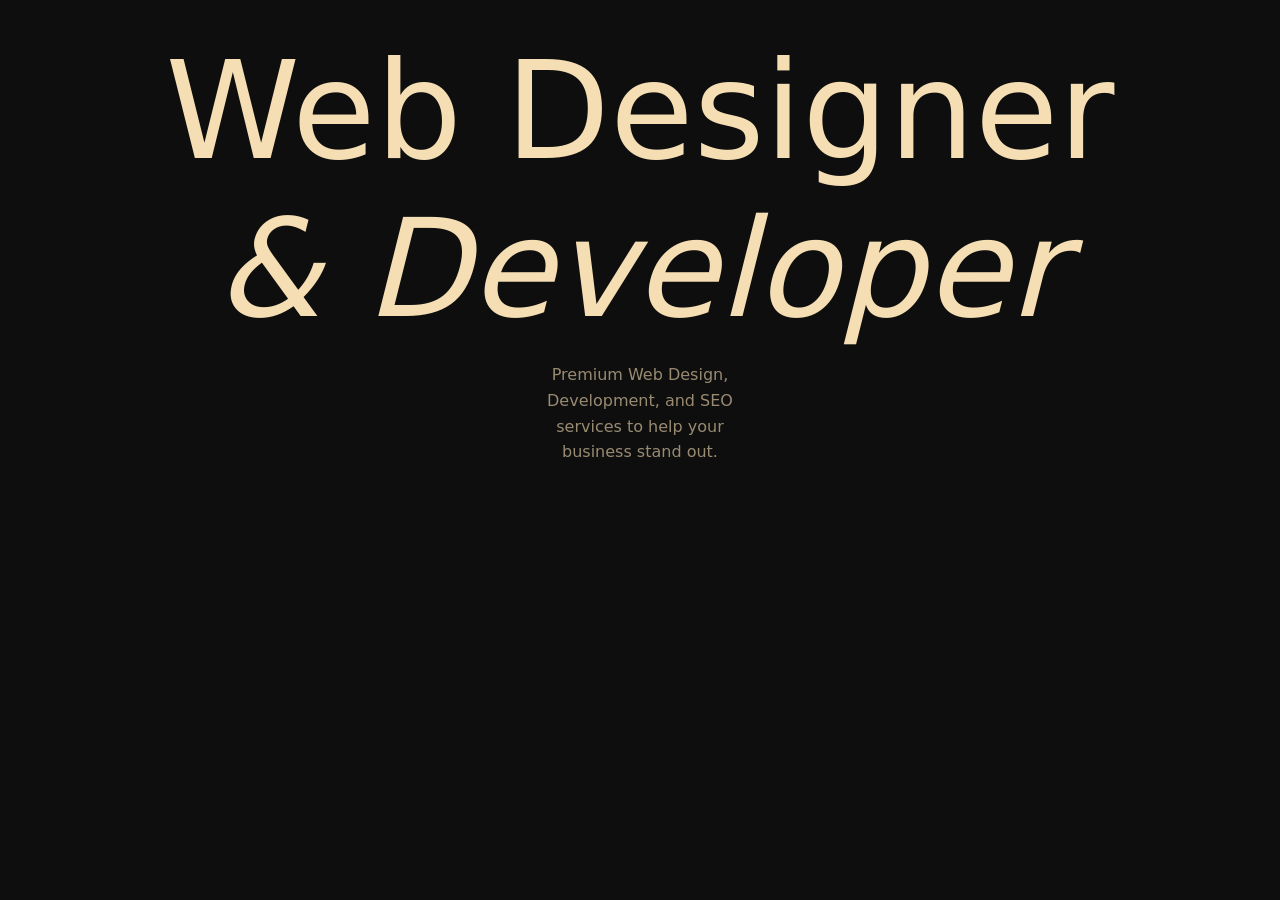
==== Day_9_Responsive_project/index.html @ 03722226 "section one completed" ====
<!DOCTYPE html>
<html lang="en">
<head>
    <meta charset="UTF-8">
    <meta name="viewport" content="width=device-width, initial-scale=1.0">
    <title>Document</title>
    <link rel="stylesheet" href="style.css">
</head>
<body>
    <main>
        <section class="view-1">
            <img src="/assets/hero.png" alt="">
            <h1>Web Designer
                <br>
                <i>& Developer</i>
            </h1>
            <p>
               Premium Web Design, Development, and SEO services to help your business stand out. 
            </p>
        </section>
    </main>
</body>
</html>
---- Day_9_Responsive_project/style.css ----
* {
  margin: 0;
  padding: 0;
  box-sizing: border-box;
}

html,
body {
  height: 100%;
  width: 100%;
  background-color: #0e0e0e;
  color: wheat;
}

html {
  font-family: system-ui, -apple-system, BlinkMacSystemFont, "Segoe UI", Roboto, Oxygen, Ubuntu, Cantarell, "Open Sans", "Helvetica Neue", sans-serif;
}

main {
  width: 100%;
}

.view-1 {
  display: flex;
  width: 100%;
  flex-direction: column;
  align-items: center;
  padding: 2rem 4rem;
}
.view-1 img {
  -o-object-fit: cover;
     object-fit: cover;
  width: 80%;
}
.view-1 h1 {
  font-size: 3.2rem;
  text-align: center;
  font-weight: 100;
}
.view-1 p {
  text-align: center;
  font-weight: 100;
  opacity: 0.6;
  width: 85%;
  line-height: 1.6;
  margin: 0.9rem 0;
}

@media (min-width: 1024px) {
  html {
    font-size: clamp(16px, 1vw, 20px);
  }
  .view-1 img {
    width: 28%;
  }
  .view-1 h1 {
    font-size: 8.5rem;
  }
  .view-1 p {
    width: 20%;
  }
}/*# sourceMappingURL=style.css.map */
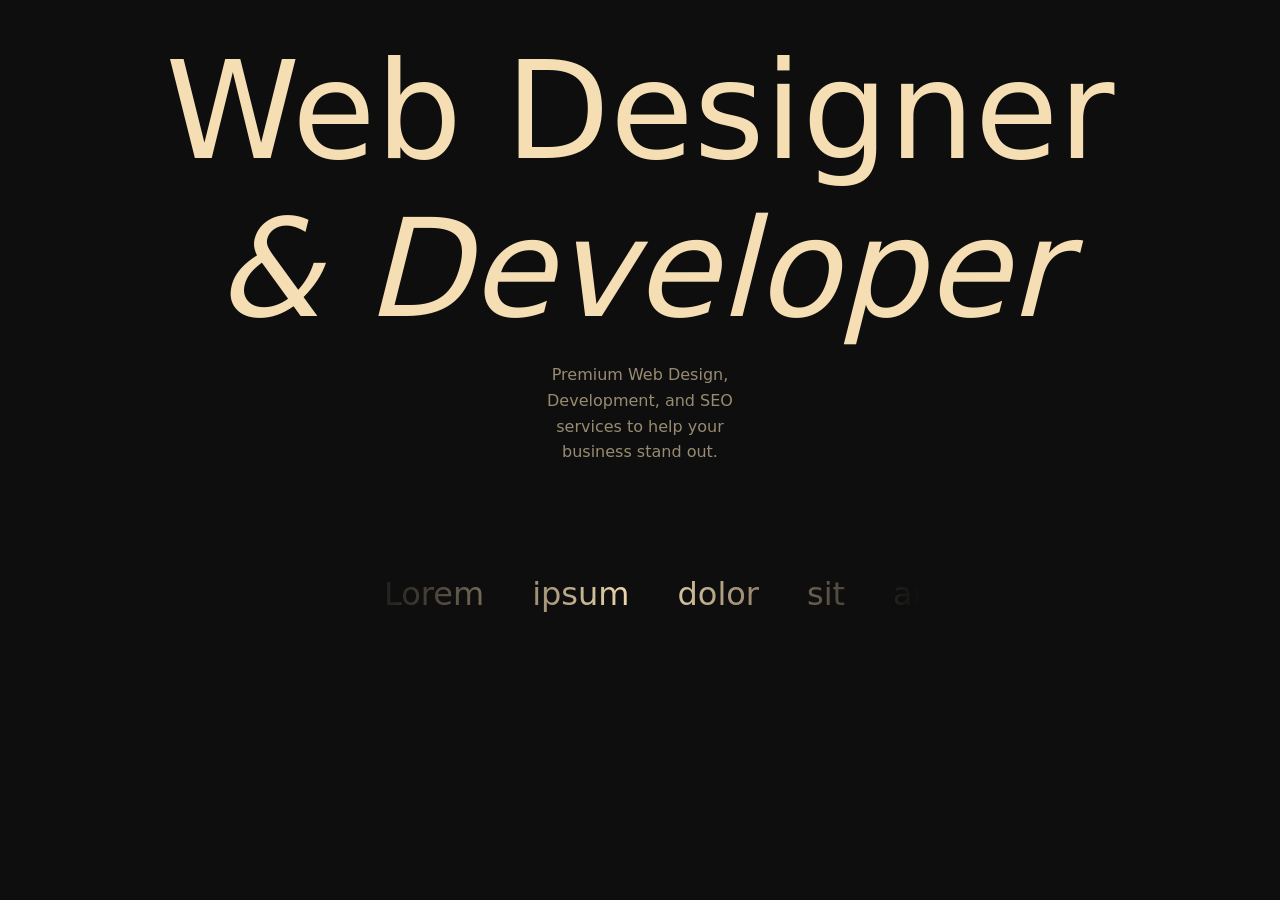
==== commit c307ec3a: "section two completed" ====
--- a/Day_9_Responsive_project/index.html
+++ b/Day_9_Responsive_project/index.html
@@ -1,11 +1,13 @@
 <!DOCTYPE html>
 <html lang="en">
+
 <head>
     <meta charset="UTF-8">
     <meta name="viewport" content="width=device-width, initial-scale=1.0">
     <title>Document</title>
     <link rel="stylesheet" href="style.css">
 </head>
+
 <body>
     <main>
         <section class="view-1">
@@ -15,9 +17,30 @@
                 <i>& Developer</i>
             </h1>
             <p>
-               Premium Web Design, Development, and SEO services to help your business stand out. 
+                Premium Web Design, Development, and SEO services to help your business stand out.
             </p>
+        </section>
+        <section class="view-2">
+            <div class="marquee">
+                <div class="text">
+                <p>Lorem</p>
+                <p>ipsum</p>
+                <p>dolor</p>
+                <p>sit</p>
+                <p>amet</p>
+                <p>consectetur</p>
+            </div>
+            <div class="text">
+                <p>Lorem</p>
+                <p>ipsum</p>
+                <p>dolor</p>
+                <p>sit</p>
+                <p>amet</p>
+                <p>consectetur</p>
+            </div>
+            </div>
         </section>
     </main>
 </body>
+
 </html>
--- a/Day_9_Responsive_project/style.css
+++ b/Day_9_Responsive_project/style.css
@@ -46,6 +46,59 @@
   margin: 0.9rem 0;
 }
 
+.view-2 {
+  width: 100%;
+  padding: 4rem 3rem;
+  display: flex;
+  justify-content: center;
+}
+.view-2 .marquee {
+  display: flex;
+  width: 100%;
+  overflow: hidden;
+  position: relative;
+}
+.view-2 .marquee::after {
+  content: "";
+  height: 100%;
+  width: 50%;
+  position: absolute;
+  top: 0;
+  left: 0;
+  background-image: linear-gradient(to right, #0e0e0e, transparent);
+  z-index: 1;
+  pointer-events: none;
+}
+.view-2 .marquee::before {
+  content: "";
+  height: 100%;
+  width: 50%;
+  position: absolute;
+  top: 0;
+  right: 0;
+  background-image: linear-gradient(to left, #0e0e0e, transparent);
+  z-index: 1;
+  pointer-events: none;
+}
+.view-2 .marquee .text {
+  display: flex;
+  gap: 3rem;
+  padding: 0 1.5rem;
+  animation: marquee 10s linear infinite both;
+}
+.view-2 .marquee .text p {
+  font-size: 2rem;
+  font-weight: 300;
+}
+
+@keyframes marquee {
+  0% {
+    transform: translateX(0);
+  }
+  100% {
+    transform: translateX(-100%);
+  }
+}
 @media (min-width: 1024px) {
   html {
     font-size: clamp(16px, 1vw, 20px);
@@ -59,4 +112,10 @@
   .view-1 p {
     width: 20%;
   }
+  .view-2 {
+    padding: 4rem 5rem;
+  }
+  .view-2 .marquee {
+    width: 50%;
+  }
 }/*# sourceMappingURL=style.css.map */
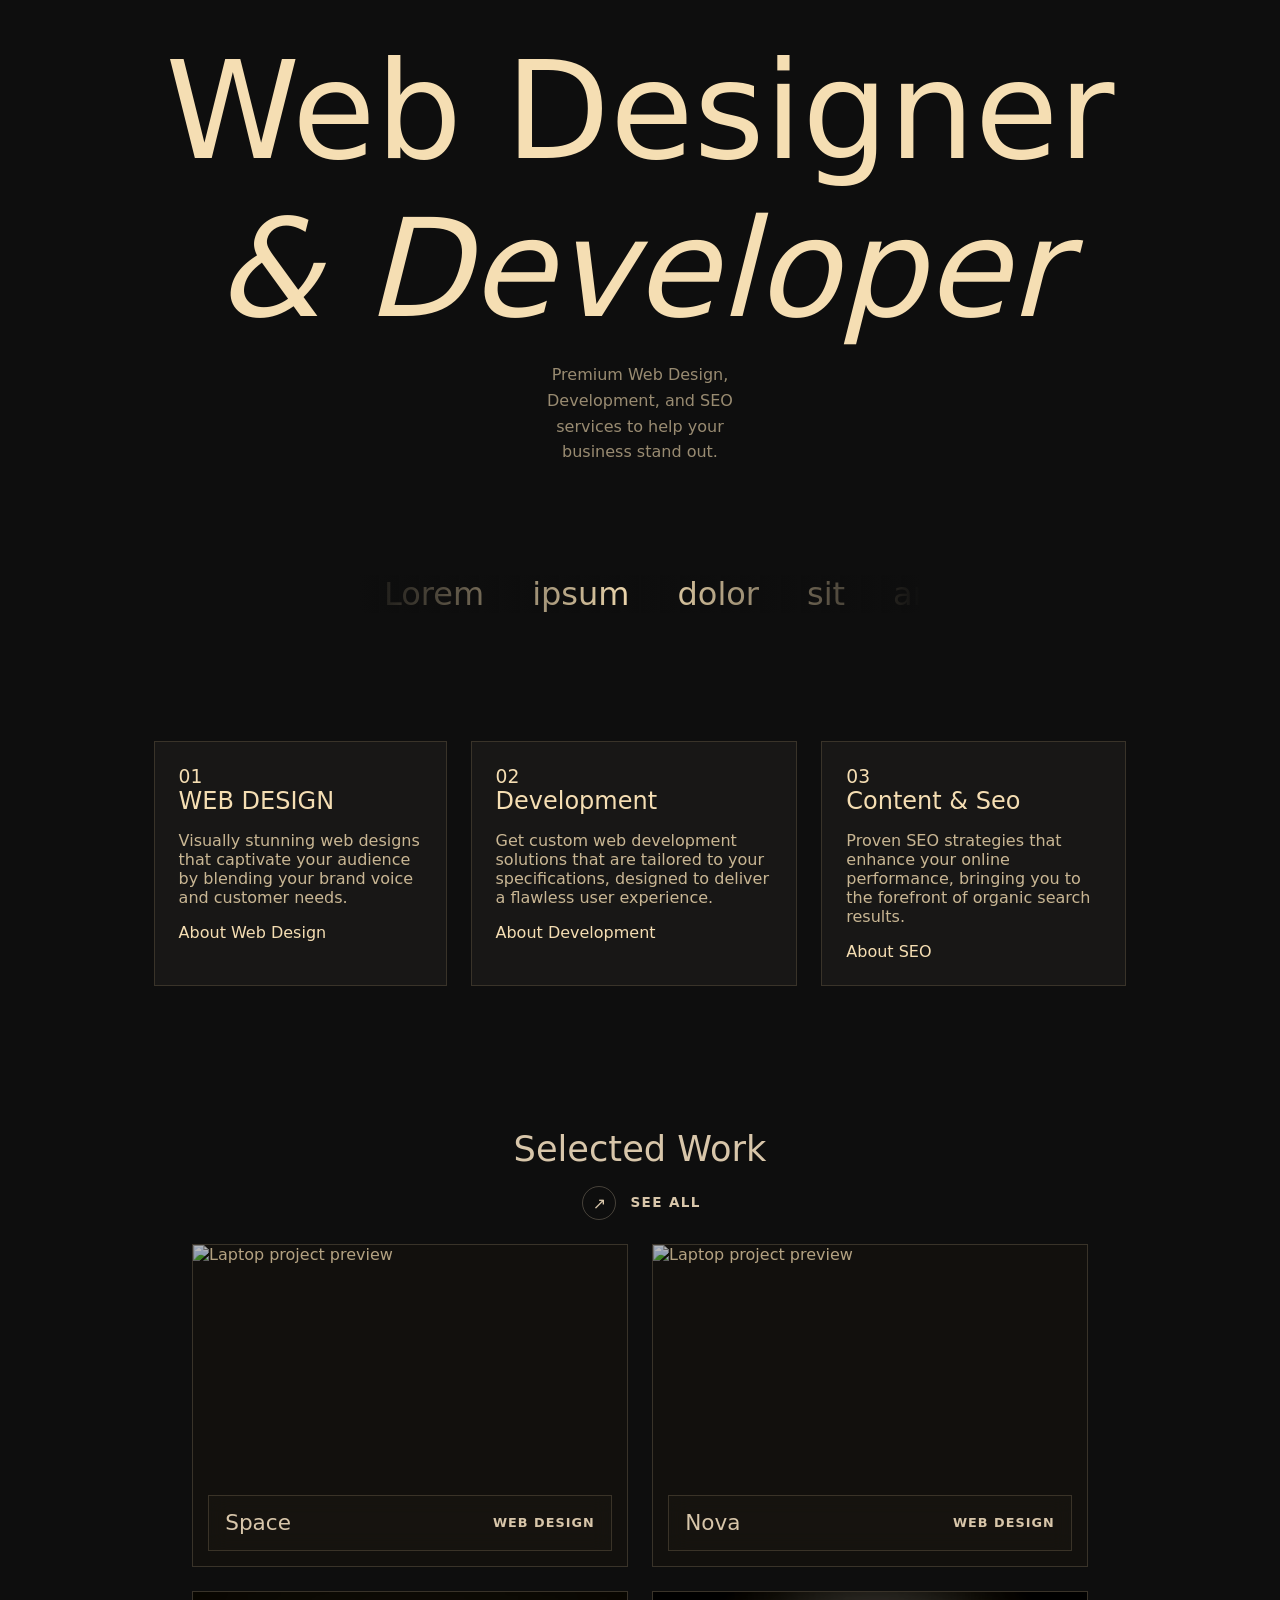
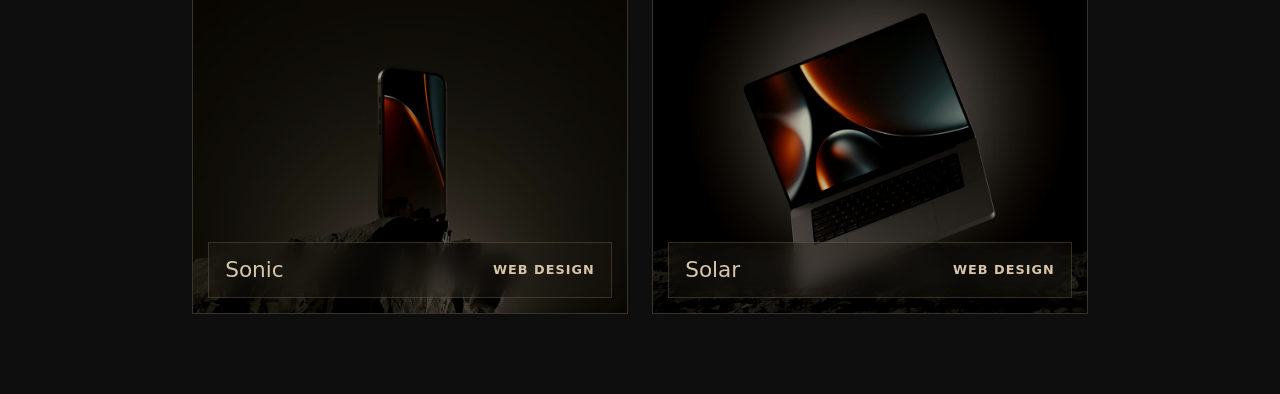
==== commit 352aa150: "about and work section completed" ====
--- a/Day_9_Responsive_project/index.html
+++ b/Day_9_Responsive_project/index.html
@@ -23,21 +23,86 @@
         <section class="view-2">
             <div class="marquee">
                 <div class="text">
-                <p>Lorem</p>
-                <p>ipsum</p>
-                <p>dolor</p>
-                <p>sit</p>
-                <p>amet</p>
-                <p>consectetur</p>
+                    <p>Lorem</p>
+                    <p>ipsum</p>
+                    <p>dolor</p>
+                    <p>sit</p>
+                    <p>amet</p>
+                    <p>consectetur</p>
+                </div>
+                <div class="text">
+                    <p>Lorem</p>
+                    <p>ipsum</p>
+                    <p>dolor</p>
+                    <p>sit</p>
+                    <p>amet</p>
+                    <p>consectetur</p>
+                </div>
             </div>
-            <div class="text">
-                <p>Lorem</p>
-                <p>ipsum</p>
-                <p>dolor</p>
-                <p>sit</p>
-                <p>amet</p>
-                <p>consectetur</p>
+        </section>
+        <section class="view-3">
+            <div class="about">
+                <div class="ab-01 ab">
+                    <h3>01</h3>
+                    <h2>WEB DESIGN</h2>
+                    <p>Visually stunning web designs that captivate your audience by blending your brand voice and
+                        customer needs.</p>
+                    <a href="#">About Web Design</a>
+                </div>
+                <div class="ab-02 ab">
+                    <h3>02</h3>
+                    <h2>Development</h2>
+                    <p>Get custom web development solutions that are tailored to your specifications, designed to
+                        deliver a flawless user experience.</p>
+                    <a href="#">About Development</a>
+                </div>
+                <div class="ab-03 ab">
+                    <h3>03</h3>
+                    <h2>Content & Seo</h2>
+                    <p>Proven SEO strategies that enhance your online performance, bringing you to the forefront of
+                        organic search results.</p>
+                    <a href="#">About SEO</a>
+                </div>
             </div>
+        </section>
+        <section class="view-4">
+            <div class="work">
+                <div class="w-01 w">
+                    <div class="card-image">
+                        <img src="/assets/space.png" alt="Laptop project preview">
+                    </div>
+                    <div class="card-content">
+                        <h2>Space</h2>
+                        <p>WEB DESIGN</p>
+                    </div>
+                </div>
+                <div class="w-02 w">
+                    <div class="card-image">
+                        <img src="/assets/nova.png" alt="Laptop project preview">
+                    </div>
+                    <div class="card-content">
+                        <h2>Nova</h2>
+                        <p>WEB DESIGN</p>
+                    </div>
+                </div>
+                <div class="w-03 w">
+                    <div class="card-image">
+                        <img src="assets/sonic.png" alt="Laptop project preview">
+                    </div>
+                    <div class="card-content">
+                        <h2>Sonic</h2>
+                        <p>WEB DESIGN</p>
+                    </div>
+                </div>
+                <div class="w-04 w">
+                    <div class="card-image">
+                        <img src="assets/solar.png" alt="Laptop project preview">
+                    </div>
+                    <div class="card-content">
+                        <h2>Solar</h2>
+                        <p>WEB DESIGN</p>
+                    </div>
+                </div>
             </div>
         </section>
     </main>
--- a/Day_9_Responsive_project/style.css
+++ b/Day_9_Responsive_project/style.css
@@ -1,3 +1,4 @@
+@charset "UTF-8";
 * {
   margin: 0;
   padding: 0;
@@ -48,7 +49,7 @@
 
 .view-2 {
   width: 100%;
-  padding: 4rem 3rem;
+  padding: 3rem 3rem;
   display: flex;
   justify-content: center;
 }
@@ -91,6 +92,134 @@
   font-weight: 300;
 }
 
+.view-3 {
+  width: 100%;
+  padding: 4rem 2rem;
+}
+.view-3 .about {
+  display: flex;
+  flex-direction: column;
+  gap: 1.5rem;
+}
+.view-3 .about .ab {
+  background-color: #181716;
+  padding: 1.5rem;
+  display: flex;
+  flex-direction: column;
+  border: 1px solid rgb(57, 51, 41);
+}
+.view-3 .about .ab h2 {
+  font-weight: 400;
+}
+.view-3 .about .ab h3 {
+  font-weight: 100;
+}
+.view-3 .about .ab p {
+  margin: 1rem 0;
+  font-weight: 100;
+  opacity: 0.8;
+}
+.view-3 .about .ab a {
+  text-decoration: none;
+  color: wheat;
+}
+
+.view-4 {
+  width: 100%;
+  padding: 5rem 0.5rem 4rem;
+  display: flex;
+  flex-direction: column;
+  align-items: center;
+}
+.view-4::before {
+  content: "Selected Work";
+  font-size: 2.2rem;
+  font-weight: 300;
+  line-height: 1.1;
+  color: #d8c6aa;
+  margin-bottom: 1.1rem;
+}
+.view-4 .work {
+  width: 100%;
+  max-width: 28rem;
+  display: grid;
+  gap: 1rem;
+  position: relative;
+  padding-top: 3.6rem;
+}
+.view-4 .work::before {
+  content: "↗";
+  position: absolute;
+  top: 0;
+  left: calc(50% - 3.6rem);
+  width: 2rem;
+  aspect-ratio: 1;
+  display: grid;
+  place-items: center;
+  border: 1px solid rgba(216, 198, 170, 0.28);
+  border-radius: 50%;
+  color: #d8c6aa;
+  font-size: 1rem;
+  font-weight: 300;
+}
+.view-4 .work::after {
+  content: "SEE ALL";
+  position: absolute;
+  top: 0.45rem;
+  left: calc(50% - 0.6rem);
+  color: #d8c6aa;
+  font-size: 0.85rem;
+  font-weight: 600;
+  letter-spacing: 0.1em;
+}
+.view-4 .work .w {
+  width: 100%;
+  position: relative;
+  overflow: hidden;
+  aspect-ratio: 1.33;
+  min-height: 0;
+  border: 1px solid rgb(57, 51, 41);
+  background-color: #12100d;
+}
+.view-4 .work .w .card-image {
+  width: 100%;
+  height: 100%;
+}
+.view-4 .work .w .card-image img {
+  width: 100%;
+  height: 100%;
+  -o-object-fit: cover;
+     object-fit: cover;
+  display: block;
+  filter: brightness(0.72) contrast(1.05);
+}
+.view-4 .work .w .card-content {
+  position: absolute;
+  bottom: 0.95rem;
+  left: 0.95rem;
+  right: 0.95rem;
+  display: flex;
+  justify-content: space-between;
+  align-items: center;
+  gap: 1rem;
+  padding: 0.9rem 1rem;
+  background-color: rgba(37, 31, 24, 0.263);
+  border: 1px solid rgba(126, 111, 88, 0.35);
+  backdrop-filter: blur(10px);
+}
+.view-4 .work .w .card-content h2 {
+  font-size: 1.35rem;
+  font-weight: 300;
+  color: #d8c6aa;
+}
+.view-4 .work .w .card-content p {
+  font-size: 0.8rem;
+  font-weight: 700;
+  letter-spacing: 0.08em;
+  color: #d8c6aa;
+  white-space: nowrap;
+}
+
 @keyframes marquee {
   0% {
     transform: translateX(0);
@@ -118,4 +247,24 @@
   .view-2 .marquee {
     width: 50%;
   }
+  .view-3 {
+    display: flex;
+    justify-content: center;
+  }
+  .view-3 .about {
+    flex-direction: row;
+    width: 80%;
+  }
+  .view-4 {
+    padding: 5rem 5rem;
+  }
+  .view-4 .work {
+    width: 80%;
+    max-width: 72rem;
+    grid-template-columns: repeat(2, minmax(0, 1fr));
+    gap: 1.5rem;
+  }
+  .view-4 .work .w {
+    aspect-ratio: 1.35;
+  }
 }/*# sourceMappingURL=style.css.map */
